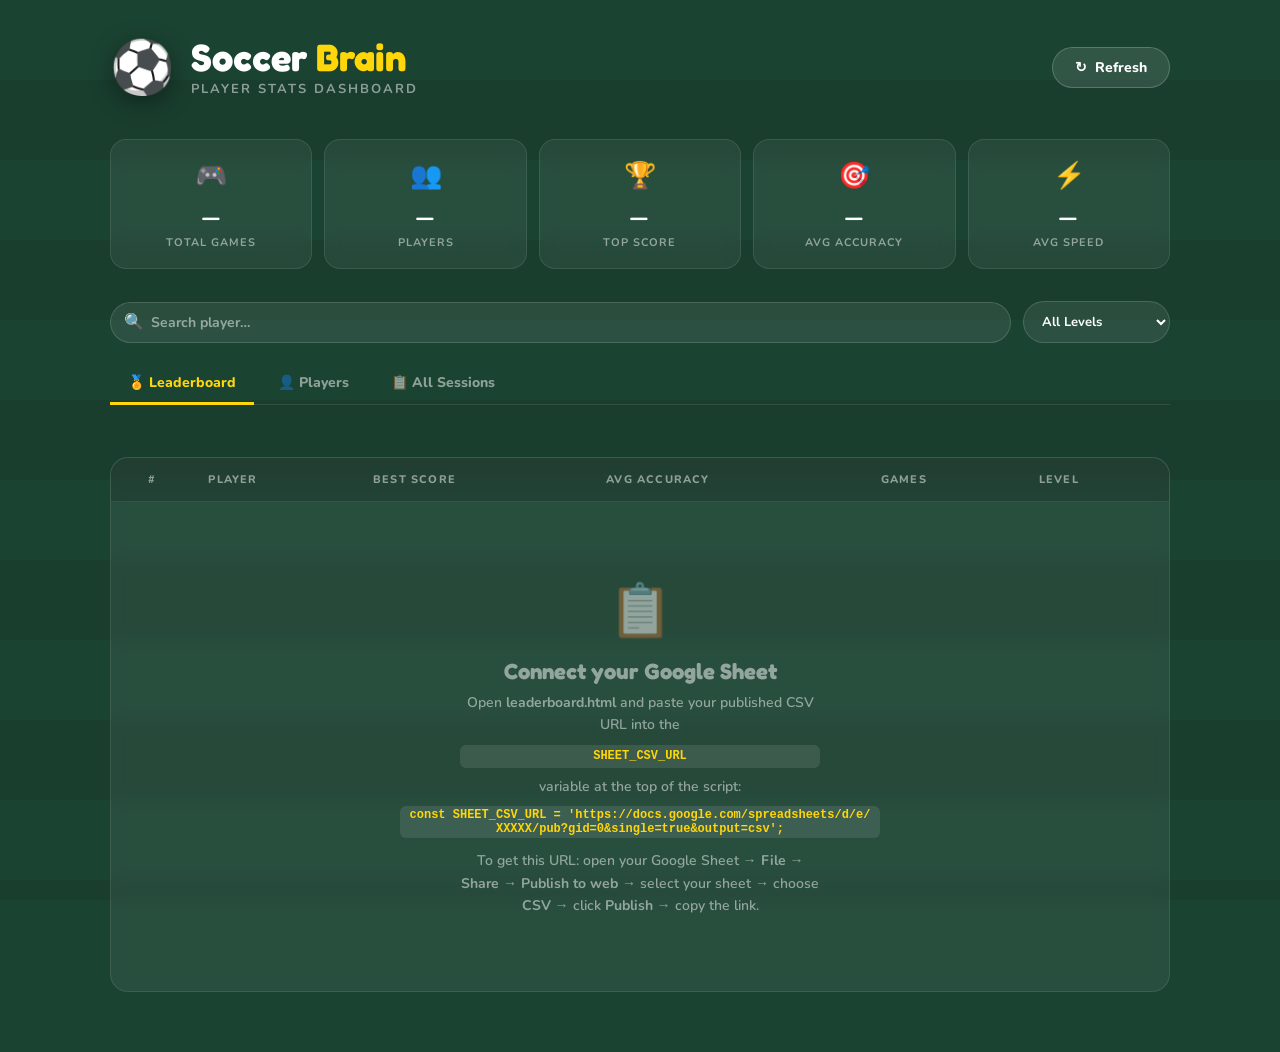
==== leaderboard.html @ 2aa55197 "Add files via upload" ====
<!DOCTYPE html>
<html lang="en">
<head>
  <meta charset="UTF-8" />
  <meta name="viewport" content="width=device-width, initial-scale=1.0" />
  <title>Soccer Brain — Leaderboard 📊</title>
  <link rel="preconnect" href="https://fonts.googleapis.com" />
  <link href="https://fonts.googleapis.com/css2?family=Fredoka+One&family=Nunito:wght@400;600;700;800;900&display=swap" rel="stylesheet" />
  <style>
    /* ── PASTE YOUR SHEET CSV URL HERE ── */
    /* See instructions at the bottom of this file */

    :root {
      --grass: #1b4332;
      --grass-mid: #2d6a4f;
      --grass-light: #40916c;
      --accent: #ffd60a;
      --accent2: #ff6b35;
      --red: #e63946;
      --blue: #4a90d9;
      --white: #f8f9fa;
      --card: rgba(255,255,255,0.06);
      --card-border: rgba(255,255,255,0.1);
      --text: #f1f1f1;
      --text-dim: rgba(255,255,255,0.5);
      --font-head: 'Fredoka One', cursive;
      --font-body: 'Nunito', sans-serif;
    }

    * { box-sizing: border-box; margin: 0; padding: 0; }

    body {
      font-family: var(--font-body);
      background: var(--grass);
      color: var(--text);
      min-height: 100vh;
      overflow-x: hidden;
    }

    /* pitch stripes */
    body::before {
      content: '';
      position: fixed; inset: 0;
      background: repeating-linear-gradient(
        180deg,
        transparent 0px, transparent 80px,
        rgba(0,0,0,0.07) 80px, rgba(0,0,0,0.07) 160px
      );
      pointer-events: none;
      z-index: 0;
    }

    .page-wrap {
      position: relative; z-index: 1;
      max-width: 1100px;
      margin: 0 auto;
      padding: 32px 20px 60px;
    }

    /* ── HEADER ── */
    .page-header {
      display: flex; align-items: center; justify-content: space-between;
      flex-wrap: wrap; gap: 16px;
      margin-bottom: 36px;
    }

    .header-left {
      display: flex; align-items: center; gap: 16px;
    }

    .ball-icon {
      font-size: 52px;
      animation: bounce 2s ease-in-out infinite;
      filter: drop-shadow(0 6px 12px rgba(0,0,0,0.4));
    }

    @keyframes bounce {
      0%, 100% { transform: translateY(0); }
      50% { transform: translateY(-10px); }
    }

    .header-titles h1 {
      font-family: var(--font-head);
      font-size: 38px;
      line-height: 1;
      color: white;
    }
    .header-titles h1 span { color: var(--accent); }
    .header-titles p {
      font-size: 13px;
      font-weight: 700;
      color: var(--text-dim);
      text-transform: uppercase;
      letter-spacing: 2px;
      margin-top: 4px;
    }

    .btn-refresh {
      background: rgba(255,255,255,0.1);
      border: 1.5px solid rgba(255,255,255,0.2);
      color: white;
      font-family: var(--font-body);
      font-weight: 800;
      font-size: 14px;
      padding: 10px 22px;
      border-radius: 50px;
      cursor: pointer;
      transition: background 0.15s;
      display: flex; align-items: center; gap: 8px;
    }
    .btn-refresh:hover { background: rgba(255,255,255,0.2); }
    .btn-refresh.spinning .refresh-icon { animation: spin 0.8s linear infinite; }
    @keyframes spin { to { transform: rotate(360deg); } }

    /* ── SUMMARY CARDS ── */
    .summary-row {
      display: grid;
      grid-template-columns: repeat(auto-fit, minmax(140px, 1fr));
      gap: 12px;
      margin-bottom: 32px;
    }

    .summary-card {
      background: var(--card);
      border: 1px solid var(--card-border);
      border-radius: 16px;
      padding: 18px 16px;
      text-align: center;
      backdrop-filter: blur(8px);
      animation: fadeUp 0.4s ease both;
    }

    .summary-card .sc-icon { font-size: 26px; margin-bottom: 6px; }
    .summary-card .sc-val {
      font-family: var(--font-head);
      font-size: 28px;
      color: white;
    }
    .summary-card .sc-lbl {
      font-size: 11px; font-weight: 700;
      color: var(--text-dim);
      text-transform: uppercase;
      letter-spacing: 1px;
      margin-top: 2px;
    }

    /* ── CONTROLS BAR ── */
    .controls-bar {
      display: flex; gap: 12px; flex-wrap: wrap; align-items: center;
      margin-bottom: 20px;
    }

    .search-wrap {
      position: relative; flex: 1; min-width: 200px;
    }
    .search-wrap input {
      width: 100%;
      background: rgba(255,255,255,0.08);
      border: 1.5px solid rgba(255,255,255,0.15);
      border-radius: 50px;
      color: white;
      font-family: var(--font-body);
      font-weight: 700;
      font-size: 14px;
      padding: 10px 16px 10px 40px;
      outline: none;
      transition: border-color 0.2s;
    }
    .search-wrap input::placeholder { color: var(--text-dim); }
    .search-wrap input:focus { border-color: var(--accent); }
    .search-icon {
      position: absolute; left: 14px; top: 50%;
      transform: translateY(-50%);
      font-size: 16px; pointer-events: none;
    }

    .filter-select {
      background: rgba(255,255,255,0.08);
      border: 1.5px solid rgba(255,255,255,0.15);
      color: white;
      font-family: var(--font-body);
      font-weight: 700;
      font-size: 13px;
      padding: 10px 14px;
      border-radius: 50px;
      outline: none;
      cursor: pointer;
    }
    .filter-select option { background: #1b4332; }

    .sort-btn {
      background: rgba(255,255,255,0.08);
      border: 1.5px solid rgba(255,255,255,0.15);
      color: white;
      font-family: var(--font-body);
      font-weight: 800;
      font-size: 13px;
      padding: 10px 16px;
      border-radius: 50px;
      cursor: pointer;
      transition: background 0.15s;
      white-space: nowrap;
    }
    .sort-btn.active {
      background: var(--accent);
      color: #1b1b1b;
      border-color: var(--accent);
    }
    .sort-btn:hover:not(.active) { background: rgba(255,255,255,0.15); }

    /* ── TABS ── */
    .tab-row {
      display: flex; gap: 6px;
      margin-bottom: 24px;
      border-bottom: 1px solid rgba(255,255,255,0.1);
      padding-bottom: 0;
    }

    .tab-btn {
      background: none; border: none;
      color: var(--text-dim);
      font-family: var(--font-body);
      font-weight: 800; font-size: 14px;
      padding: 10px 18px;
      cursor: pointer;
      border-bottom: 3px solid transparent;
      margin-bottom: -1px;
      transition: color 0.15s, border-color 0.15s;
    }
    .tab-btn.active {
      color: var(--accent);
      border-bottom-color: var(--accent);
    }
    .tab-btn:hover:not(.active) { color: white; }

    /* ── LEADERBOARD TABLE ── */
    #view-leaderboard, #view-players, #view-sessions { display: none; }
    #view-leaderboard.visible, #view-players.visible, #view-sessions.visible { display: block; }

    .podium-row {
      display: grid;
      grid-template-columns: repeat(auto-fit, minmax(160px, 1fr));
      gap: 12px;
      margin-bottom: 28px;
    }

    .podium-card {
      border-radius: 18px;
      padding: 20px 16px;
      text-align: center;
      position: relative;
      overflow: hidden;
      animation: fadeUp 0.5s ease both;
    }
    .podium-card.gold {
      background: linear-gradient(135deg, #7b5c00, #f5c518);
      border: 2px solid #ffd60a;
    }
    .podium-card.silver {
      background: linear-gradient(135deg, #3a3a3a, #9e9e9e);
      border: 2px solid #b0b0b0;
    }
    .podium-card.bronze {
      background: linear-gradient(135deg, #4a1c00, #c87137);
      border: 2px solid #cd7f32;
    }

    .podium-rank { font-size: 32px; margin-bottom: 6px; }
    .podium-name {
      font-family: var(--font-head);
      font-size: 22px; color: white;
      text-shadow: 0 2px 8px rgba(0,0,0,0.4);
    }
    .podium-score {
      font-family: var(--font-head);
      font-size: 36px; color: white;
      text-shadow: 0 2px 8px rgba(0,0,0,0.3);
    }
    .podium-meta { font-size: 12px; color: rgba(255,255,255,0.75); font-weight: 700; margin-top: 4px; }

    .table-wrap {
      background: var(--card);
      border: 1px solid var(--card-border);
      border-radius: 18px;
      overflow: hidden;
      backdrop-filter: blur(8px);
    }

    table {
      width: 100%;
      border-collapse: collapse;
      font-size: 14px;
    }

    thead th {
      padding: 14px 16px;
      text-align: left;
      font-size: 11px;
      font-weight: 800;
      color: var(--text-dim);
      text-transform: uppercase;
      letter-spacing: 1.2px;
      border-bottom: 1px solid rgba(255,255,255,0.08);
      background: rgba(0,0,0,0.15);
      white-space: nowrap;
      cursor: pointer;
      user-select: none;
    }
    thead th:hover { color: var(--accent); }
    thead th.sort-asc::after { content: ' ↑'; color: var(--accent); }
    thead th.sort-desc::after { content: ' ↓'; color: var(--accent); }

    tbody tr {
      border-bottom: 1px solid rgba(255,255,255,0.05);
      transition: background 0.1s;
      animation: fadeUp 0.3s ease both;
    }
    tbody tr:last-child { border-bottom: none; }
    tbody tr:hover { background: rgba(255,255,255,0.04); }

    tbody td {
      padding: 13px 16px;
      color: var(--text);
      font-weight: 700;
    }

    .rank-cell {
      font-family: var(--font-head);
      font-size: 18px;
      color: var(--text-dim);
      text-align: center;
      width: 48px;
    }
    .rank-cell.top1 { color: #ffd60a; }
    .rank-cell.top2 { color: #b0b0b0; }
    .rank-cell.top3 { color: #cd7f32; }

    .player-cell {
      display: flex; align-items: center; gap: 10px;
    }
    .player-avatar {
      width: 34px; height: 34px; border-radius: 50%;
      display: flex; align-items: center; justify-content: center;
      font-family: var(--font-head);
      font-size: 15px;
      font-weight: 900;
      flex-shrink: 0;
    }
    .player-cell-name { font-weight: 800; font-size: 15px; }

    .score-cell {
      font-family: var(--font-head);
      font-size: 20px;
      color: var(--accent);
    }

    .pct-cell { display: flex; align-items: center; gap: 8px; }
    .mini-bar-wrap { flex: 1; height: 6px; background: rgba(255,255,255,0.1); border-radius: 3px; overflow: hidden; min-width: 50px; }
    .mini-bar { height: 100%; border-radius: 3px; background: var(--grass-light); }
    .mini-bar.high { background: #52b788; }
    .mini-bar.low { background: var(--red); }

    .level-badge {
      display: inline-block;
      padding: 3px 10px;
      border-radius: 20px;
      font-size: 12px; font-weight: 800;
      background: rgba(255,255,255,0.1);
      white-space: nowrap;
    }

    .speed-cell { color: #74c69d; font-weight: 800; }
    .date-cell { color: var(--text-dim); font-size: 13px; }

    /* ── PLAYER CARD GRID ── */
    .player-grid {
      display: grid;
      grid-template-columns: repeat(auto-fill, minmax(240px, 1fr));
      gap: 16px;
    }

    .player-card {
      background: var(--card);
      border: 1px solid var(--card-border);
      border-radius: 18px;
      padding: 20px;
      animation: fadeUp 0.4s ease both;
      backdrop-filter: blur(8px);
    }

    .pc-header {
      display: flex; align-items: center; gap: 12px;
      margin-bottom: 16px;
    }
    .pc-avatar {
      width: 48px; height: 48px; border-radius: 50%;
      display: flex; align-items: center; justify-content: center;
      font-family: var(--font-head); font-size: 20px;
      font-weight: 900; flex-shrink: 0;
    }
    .pc-name {
      font-family: var(--font-head); font-size: 20px; line-height: 1.1;
    }
    .pc-games { font-size: 12px; color: var(--text-dim); font-weight: 700; }

    .pc-stats {
      display: grid; grid-template-columns: 1fr 1fr;
      gap: 8px;
    }
    .pc-stat {
      background: rgba(0,0,0,0.2);
      border-radius: 10px;
      padding: 8px 10px;
    }
    .pc-stat-val {
      font-family: var(--font-head);
      font-size: 18px;
      color: white;
    }
    .pc-stat-lbl {
      font-size: 10px; font-weight: 700;
      color: var(--text-dim);
      text-transform: uppercase;
      letter-spacing: 0.5px;
    }

    .pc-cats { margin-top: 12px; display: flex; flex-direction: column; gap: 5px; }
    .pc-cat-row { display: flex; align-items: center; gap: 6px; font-size: 12px; font-weight: 700; }
    .pc-cat-name { width: 80px; color: var(--text-dim); }
    .pc-cat-bar-wrap { flex: 1; height: 6px; background: rgba(255,255,255,0.1); border-radius: 3px; overflow: hidden; }
    .pc-cat-bar { height: 100%; border-radius: 3px; background: var(--grass-light); }
    .pc-cat-pct { width: 32px; text-align: right; color: var(--text-dim); }

    /* ── EMPTY / LOADING STATES ── */
    .state-box {
      text-align: center;
      padding: 60px 20px;
      color: var(--text-dim);
    }
    .state-box .state-icon { font-size: 52px; margin-bottom: 12px; }
    .state-box h3 { font-family: var(--font-head); font-size: 22px; color: var(--text-dim); margin-bottom: 8px; }
    .state-box p { font-size: 14px; font-weight: 600; line-height: 1.6; max-width: 360px; margin: 0 auto; }
    .state-box a { color: var(--accent); }
    .state-box code {
      background: rgba(255,255,255,0.1);
      padding: 2px 8px; border-radius: 6px;
      font-size: 12px; display: block;
      margin: 8px auto; max-width: 480px;
      word-break: break-all;
      color: var(--accent);
    }

    .loading-dots span {
      display: inline-block;
      animation: blink 1.2s ease infinite;
    }
    .loading-dots span:nth-child(2) { animation-delay: 0.2s; }
    .loading-dots span:nth-child(3) { animation-delay: 0.4s; }
    @keyframes blink { 0%,80%,100%{opacity:0.2} 40%{opacity:1} }

    @keyframes fadeUp {
      from { opacity: 0; transform: translateY(16px); }
      to { opacity: 1; transform: translateY(0); }
    }

    /* ── RESPONSIVE ── */
    @media (max-width: 600px) {
      .page-header { flex-direction: column; align-items: flex-start; }
      .podium-row { grid-template-columns: 1fr; }
      thead th.hide-mobile, tbody td.hide-mobile { display: none; }
    }
  </style>
</head>
<body>
<div class="page-wrap">

  <!-- HEADER -->
  <div class="page-header">
    <div class="header-left">
      <div class="ball-icon">⚽</div>
      <div class="header-titles">
        <h1>Soccer <span>Brain</span></h1>
        <p>Player Stats Dashboard</p>
      </div>
    </div>
    <button class="btn-refresh" id="btn-refresh" onclick="loadData()">
      <span class="refresh-icon">↻</span> Refresh
    </button>
  </div>

  <!-- SUMMARY CARDS -->
  <div class="summary-row" id="summary-row">
    <div class="summary-card" style="animation-delay:0.05s">
      <div class="sc-icon">🎮</div>
      <div class="sc-val" id="sum-games">—</div>
      <div class="sc-lbl">Total Games</div>
    </div>
    <div class="summary-card" style="animation-delay:0.1s">
      <div class="sc-icon">👥</div>
      <div class="sc-val" id="sum-players">—</div>
      <div class="sc-lbl">Players</div>
    </div>
    <div class="summary-card" style="animation-delay:0.15s">
      <div class="sc-icon">🏆</div>
      <div class="sc-val" id="sum-best-score">—</div>
      <div class="sc-lbl">Top Score</div>
    </div>
    <div class="summary-card" style="animation-delay:0.2s">
      <div class="sc-icon">🎯</div>
      <div class="sc-val" id="sum-avg-acc">—</div>
      <div class="sc-lbl">Avg Accuracy</div>
    </div>
    <div class="summary-card" style="animation-delay:0.25s">
      <div class="sc-icon">⚡</div>
      <div class="sc-val" id="sum-avg-speed">—</div>
      <div class="sc-lbl">Avg Speed</div>
    </div>
  </div>

  <!-- CONTROLS -->
  <div class="controls-bar">
    <div class="search-wrap">
      <span class="search-icon">🔍</span>
      <input type="text" id="search-input" placeholder="Search player…" oninput="applyFilters()" />
    </div>
    <select class="filter-select" id="filter-level" onchange="applyFilters()">
      <option value="">All Levels</option>
      <option value="Grasshopper">🌱 Grasshopper</option>
      <option value="Striker">⚡ Striker</option>
      <option value="Champion">🏆 Champion</option>
    </select>
  </div>

  <!-- TABS -->
  <div class="tab-row">
    <button class="tab-btn active" data-tab="leaderboard" onclick="switchTab('leaderboard')">🏅 Leaderboard</button>
    <button class="tab-btn" data-tab="players" onclick="switchTab('players')">👤 Players</button>
    <button class="tab-btn" data-tab="sessions" onclick="switchTab('sessions')">📋 All Sessions</button>
  </div>

  <!-- VIEW: LEADERBOARD -->
  <div id="view-leaderboard" class="visible">
    <div id="podium-row" class="podium-row"></div>
    <div class="table-wrap">
      <table id="leaderboard-table">
        <thead>
          <tr>
            <th style="text-align:center">#</th>
            <th onclick="sortTable('leaderboard', 'name')">Player</th>
            <th onclick="sortTable('leaderboard', 'bestScore')">Best Score</th>
            <th onclick="sortTable('leaderboard', 'avgAccuracy')" class="hide-mobile">Avg Accuracy</th>
            <th onclick="sortTable('leaderboard', 'games')" class="hide-mobile">Games</th>
            <th onclick="sortTable('leaderboard', 'level')">Level</th>
          </tr>
        </thead>
        <tbody id="leaderboard-body"></tbody>
      </table>
    </div>
  </div>

  <!-- VIEW: PLAYER CARDS -->
  <div id="view-players">
    <div class="player-grid" id="player-grid"></div>
  </div>

  <!-- VIEW: ALL SESSIONS -->
  <div id="view-sessions">
    <div class="table-wrap">
      <table id="sessions-table">
        <thead>
          <tr>
            <th onclick="sortTable('sessions', 'date')">Date</th>
            <th onclick="sortTable('sessions', 'player')">Player</th>
            <th onclick="sortTable('sessions', 'score')">Score</th>
            <th onclick="sortTable('sessions', 'accuracy')" class="hide-mobile">Accuracy</th>
            <th onclick="sortTable('sessions', 'speed')" class="hide-mobile">Avg Speed</th>
            <th onclick="sortTable('sessions', 'correct')" class="hide-mobile">Correct</th>
            <th onclick="sortTable('sessions', 'level')">Level</th>
          </tr>
        </thead>
        <tbody id="sessions-body"></tbody>
      </table>
    </div>
  </div>

</div>

<script>
/* ═══════════════════════════════════════════════════════════
   CONFIGURATION — paste your published CSV URL here
   ═══════════════════════════════════════════════════════════ */
const SHEET_CSV_URL = 'PASTE_YOUR_CSV_URL_HERE';

/* ═══════════════════════════════════════════════════════════
   STATE
   ═══════════════════════════════════════════════════════════ */
let allRows = [];       // raw parsed rows
let filtered = [];      // after search/filter
let activeTab = 'leaderboard';
let sortState = { key: null, dir: 1 };

const AVATAR_COLORS = [
  '#e63946','#2a9d8f','#f77f00','#8338ec',
  '#06d6a0','#118ab2','#ff6b35','#4a90d9',
];

function avatarColor(name) {
  let h = 0;
  for (let i = 0; i < name.length; i++) h = (h * 31 + name.charCodeAt(i)) & 0xffff;
  return AVATAR_COLORS[h % AVATAR_COLORS.length];
}

/* ═══════════════════════════════════════════════════════════
   CSV LOADING & PARSING
   ═══════════════════════════════════════════════════════════ */
async function loadData() {
  const btn = document.getElementById('btn-refresh');
  btn.classList.add('spinning');

  if (!SHEET_CSV_URL || SHEET_CSV_URL === 'PASTE_YOUR_CSV_URL_HERE') {
    showNotConfigured();
    btn.classList.remove('spinning');
    return;
  }

  try {
    // Use a CORS proxy to fetch the public CSV
    const proxyUrl = `https://corsproxy.io/?${encodeURIComponent(SHEET_CSV_URL)}`;
    const res = await fetch(proxyUrl);
    if (!res.ok) throw new Error(`HTTP ${res.status}`);
    const text = await res.text();
    allRows = parseCSV(text);
    filtered = [...allRows];
    updateSummary();
    applyFilters();
  } catch (err) {
    showError(err.message);
  } finally {
    btn.classList.remove('spinning');
  }
}

function parseCSV(text) {
  const lines = text.trim().split('\n');
  if (lines.length < 2) return [];

  // First row = headers
  const headers = lines[0].split(',').map(h => h.replace(/^"|"$/g, '').trim());

  // Column index map (matches the form field order from forms.js)
  // Timestamp, Player Name, Date, Time, Score, Accuracy, Avg Speed,
  // Correct Answers, Total Questions, Level, Passing, Shooting,
  // Defending, Positioning, Awareness, Reactions
  return lines.slice(1).map((line, i) => {
    const cols = splitCSVLine(line);
    const get = (idx) => (cols[idx] || '').replace(/^"|"$/g, '').trim();

    // Find columns by header name (case-insensitive, flexible)
    const idx = (name) => headers.findIndex(h => h.toLowerCase().includes(name.toLowerCase()));

    const tsIdx    = idx('timestamp');
    const nameIdx  = idx('player');
    const dateIdx  = idx('date');
    const timeIdx  = idx('time');
    const scoreIdx = idx('score');
    const accIdx   = idx('accuracy');
    const speedIdx = idx('speed');
    const corrIdx  = idx('correct');
    const totIdx   = idx('total');
    const levelIdx = idx('level');
    const passIdx  = idx('passing');
    const shootIdx = idx('shooting');
    const defIdx   = idx('defending');
    const posIdx   = idx('position');
    const awaIdx   = idx('awareness');
    const rxnIdx   = idx('reaction');

    return {
      _rowIndex: i,
      timestamp: tsIdx  >= 0 ? get(tsIdx)  : '',
      player:    nameIdx >= 0 ? get(nameIdx): get(1),
      date:      dateIdx >= 0 ? get(dateIdx): get(2),
      time:      timeIdx >= 0 ? get(timeIdx): get(3),
      score:     parseFloat(scoreIdx >= 0 ? get(scoreIdx) : get(4)) || 0,
      accuracy:  parseFloat(accIdx   >= 0 ? get(accIdx)  : get(5)) || 0,
      speed:     parseFloat(speedIdx >= 0 ? get(speedIdx): get(6)) || 0,
      correct:   parseInt  (corrIdx  >= 0 ? get(corrIdx) : get(7)) || 0,
      total:     parseInt  (totIdx   >= 0 ? get(totIdx)  : get(8)) || 0,
      level:     levelIdx  >= 0 ? get(levelIdx): get(9),
      passing:   parseFloat(passIdx  >= 0 ? get(passIdx) : get(10)) || null,
      shooting:  parseFloat(shootIdx >= 0 ? get(shootIdx): get(11)) || null,
      defending: parseFloat(defIdx   >= 0 ? get(defIdx)  : get(12)) || null,
      positioning: parseFloat(posIdx >= 0 ? get(posIdx)  : get(13)) || null,
      awareness: parseFloat(awaIdx   >= 0 ? get(awaIdx)  : get(14)) || null,
      reactions: parseFloat(rxnIdx   >= 0 ? get(rxnIdx)  : get(15)) || null,
    };
  }).filter(r => r.player);
}

function splitCSVLine(line) {
  const result = [];
  let cur = '', inQ = false;
  for (let i = 0; i < line.length; i++) {
    const c = line[i];
    if (c === '"') { inQ = !inQ; }
    else if (c === ',' && !inQ) { result.push(cur); cur = ''; }
    else { cur += c; }
  }
  result.push(cur);
  return result;
}

/* ═══════════════════════════════════════════════════════════
   SUMMARY
   ═══════════════════════════════════════════════════════════ */
function updateSummary() {
  const rows = allRows;
  const players = new Set(rows.map(r => r.player.toLowerCase())).size;
  const bestScore = Math.max(...rows.map(r => r.score), 0);
  const avgAcc = rows.length > 0
    ? Math.round(rows.reduce((a, r) => a + r.accuracy, 0) / rows.length)
    : 0;
  const speeds = rows.filter(r => r.speed > 0).map(r => r.speed);
  const avgSpeed = speeds.length > 0
    ? (speeds.reduce((a, b) => a + b, 0) / speeds.length).toFixed(1)
    : '—';

  document.getElementById('sum-games').textContent    = rows.length;
  document.getElementById('sum-players').textContent  = players;
  document.getElementById('sum-best-score').textContent = bestScore;
  document.getElementById('sum-avg-acc').textContent  = avgAcc + '%';
  document.getElementById('sum-avg-speed').textContent = avgSpeed !== '—' ? avgSpeed + 's' : '—';
}

/* ═══════════════════════════════════════════════════════════
   FILTERS & SEARCH
   ═══════════════════════════════════════════════════════════ */
function applyFilters() {
  const q     = document.getElementById('search-input').value.toLowerCase();
  const level = document.getElementById('filter-level').value;

  filtered = allRows.filter(r => {
    const matchName  = !q     || r.player.toLowerCase().includes(q);
    const matchLevel = !level || r.level === level;
    return matchName && matchLevel;
  });

  renderCurrentTab();
}

/* ═══════════════════════════════════════════════════════════
   TABS
   ═══════════════════════════════════════════════════════════ */
function switchTab(tab) {
  activeTab = tab;
  document.querySelectorAll('.tab-btn').forEach(b => {
    b.classList.toggle('active', b.dataset.tab === tab);
  });
  ['leaderboard', 'players', 'sessions'].forEach(t => {
    document.getElementById(`view-${t}`).classList.toggle('visible', t === tab);
  });
  renderCurrentTab();
}

function renderCurrentTab() {
  if (activeTab === 'leaderboard') renderLeaderboard();
  else if (activeTab === 'players') renderPlayers();
  else renderSessions();
}

/* ═══════════════════════════════════════════════════════════
   LEADERBOARD VIEW
   ═══════════════════════════════════════════════════════════ */
function buildPlayerMap(rows) {
  const map = {};
  rows.forEach(r => {
    const key = r.player.toLowerCase();
    if (!map[key]) {
      map[key] = { name: r.player, games: 0, bestScore: 0, totalAcc: 0, speeds: [], level: r.level,
                   passing:[], shooting:[], defending:[], positioning:[], awareness:[], reactions:[] };
    }
    const p = map[key];
    p.games++;
    p.bestScore = Math.max(p.bestScore, r.score);
    p.totalAcc += r.accuracy;
    if (r.speed > 0) p.speeds.push(r.speed);
    if (r.level) p.level = r.level; // last seen level
    ['passing','shooting','defending','positioning','awareness','reactions'].forEach(c => {
      if (r[c] !== null && !isNaN(r[c])) p[c].push(r[c]);
    });
  });
  // Aggregate
  return Object.values(map).map(p => ({
    ...p,
    avgAccuracy: p.games > 0 ? Math.round(p.totalAcc / p.games) : 0,
    avgSpeed:    p.speeds.length > 0 ? (p.speeds.reduce((a,b)=>a+b,0)/p.speeds.length).toFixed(1) : null,
    passing:     avg(p.passing), shooting: avg(p.shooting), defending: avg(p.defending),
    positioning: avg(p.positioning), awareness: avg(p.awareness), reactions: avg(p.reactions),
  })).sort((a, b) => b.bestScore - a.bestScore);
}

function avg(arr) {
  return arr.length > 0 ? Math.round(arr.reduce((a,b)=>a+b,0)/arr.length) : null;
}

function renderLeaderboard() {
  const players = buildPlayerMap(filtered);
  const tbody = document.getElementById('leaderboard-body');
  const podium = document.getElementById('podium-row');

  if (players.length === 0) {
    tbody.innerHTML = '';
    podium.innerHTML = '';
    showEmpty('leaderboard-body', 'No players match your search.');
    return;
  }

  // Podium top 3
  const podiumEmojis = ['🥇','🥈','🥉'];
  const podiumClasses = ['gold','silver','bronze'];
  podium.innerHTML = players.slice(0, 3).map((p, i) => `
    <div class="podium-card ${podiumClasses[i]}" style="animation-delay:${i*0.08}s">
      <div class="podium-rank">${podiumEmojis[i]}</div>
      <div class="podium-name">${esc(p.name)}</div>
      <div class="podium-score">${p.bestScore}</div>
      <div class="podium-meta">${p.games} game${p.games!==1?'s':''} · ${p.avgAccuracy}% acc</div>
    </div>
  `).join('');

  // Table
  tbody.innerHTML = players.map((p, i) => {
    const rankClass = i === 0 ? 'top1' : i === 1 ? 'top2' : i === 2 ? 'top3' : '';
    const color = avatarColor(p.name);
    const accBar = barHtml(p.avgAccuracy);
    return `
      <tr style="animation-delay:${i*0.04}s">
        <td class="rank-cell ${rankClass}">${i + 1}</td>
        <td>
          <div class="player-cell">
            <div class="player-avatar" style="background:${color}">${p.name.charAt(0).toUpperCase()}</div>
            <span class="player-cell-name">${esc(p.name)}</span>
          </div>
        </td>
        <td class="score-cell">${p.bestScore}</td>
        <td class="hide-mobile">${accBar}</td>
        <td class="hide-mobile">${p.games}</td>
        <td><span class="level-badge">${levelEmoji(p.level)} ${esc(p.level)}</span></td>
      </tr>
    `;
  }).join('');
}

/* ═══════════════════════════════════════════════════════════
   PLAYERS VIEW
   ═══════════════════════════════════════════════════════════ */
function renderPlayers() {
  const players = buildPlayerMap(filtered);
  const grid = document.getElementById('player-grid');

  if (players.length === 0) {
    grid.innerHTML = `<div style="grid-column:1/-1">${emptyHtml('No players found.')}</div>`;
    return;
  }

  const cats = [
    ['passing','🔄 Pass'],['shooting','🥅 Shot'],['defending','🛡️ Def'],
    ['positioning','📍 Pos'],['awareness','👀 Aware'],['reactions','⚡ React'],
  ];

  grid.innerHTML = players.map((p, i) => {
    const color = avatarColor(p.name);
    const catRows = cats
      .filter(([k]) => p[k] !== null)
      .map(([k, label]) => `
        <div class="pc-cat-row">
          <span class="pc-cat-name">${label}</span>
          <div class="pc-cat-bar-wrap"><div class="pc-cat-bar" style="width:${p[k]}%"></div></div>
          <span class="pc-cat-pct">${p[k]}%</span>
        </div>
      `).join('');

    return `
      <div class="player-card" style="animation-delay:${i*0.05}s">
        <div class="pc-header">
          <div class="pc-avatar" style="background:${color}">${p.name.charAt(0).toUpperCase()}</div>
          <div>
            <div class="pc-name">${esc(p.name)}</div>
            <div class="pc-games">${p.games} game${p.games!==1?'s':''} · ${levelEmoji(p.level)} ${esc(p.level)}</div>
          </div>
        </div>
        <div class="pc-stats">
          <div class="pc-stat">
            <div class="pc-stat-val">${p.bestScore}</div>
            <div class="pc-stat-lbl">Best Score</div>
          </div>
          <div class="pc-stat">
            <div class="pc-stat-val">${p.avgAccuracy}%</div>
            <div class="pc-stat-lbl">Avg Accuracy</div>
          </div>
          <div class="pc-stat">
            <div class="pc-stat-val">${p.avgSpeed ? p.avgSpeed+'s' : '—'}</div>
            <div class="pc-stat-lbl">Avg Speed</div>
          </div>
          <div class="pc-stat">
            <div class="pc-stat-val">${p.games}</div>
            <div class="pc-stat-lbl">Games</div>
          </div>
        </div>
        ${catRows ? `<div class="pc-cats">${catRows}</div>` : ''}
      </div>
    `;
  }).join('');
}

/* ═══════════════════════════════════════════════════════════
   SESSIONS VIEW
   ═══════════════════════════════════════════════════════════ */
function renderSessions() {
  const rows = [...filtered].sort((a, b) => {
    // Sort by timestamp desc by default
    const ta = new Date(a.timestamp || a.date + ' ' + a.time);
    const tb = new Date(b.timestamp || b.date + ' ' + b.time);
    return tb - ta;
  });

  const tbody = document.getElementById('sessions-body');
  if (rows.length === 0) {
    tbody.innerHTML = '';
    showEmpty('sessions-body', 'No sessions match your search.');
    return;
  }

  tbody.innerHTML = rows.map((r, i) => {
    const color = avatarColor(r.player);
    const accBar = barHtml(r.accuracy);
    const dateStr = r.date || r.timestamp?.split('T')[0] || '—';
    return `
      <tr style="animation-delay:${Math.min(i,15)*0.03}s">
        <td class="date-cell">${esc(dateStr)} <span style="color:var(--text-dim);font-size:12px">${esc(r.time||'')}</span></td>
        <td>
          <div class="player-cell">
            <div class="player-avatar" style="background:${color};width:28px;height:28px;font-size:12px">${r.player.charAt(0).toUpperCase()}</div>
            <span>${esc(r.player)}</span>
          </div>
        </td>
        <td class="score-cell">${r.score}</td>
        <td class="hide-mobile">${accBar}</td>
        <td class="speed-cell hide-mobile">${r.speed > 0 ? r.speed + 's' : '—'}</td>
        <td class="hide-mobile" style="color:var(--text-dim)">${r.correct}/${r.total}</td>
        <td><span class="level-badge">${levelEmoji(r.level)} ${esc(r.level)}</span></td>
      </tr>
    `;
  }).join('');
}

/* ═══════════════════════════════════════════════════════════
   SORT
   ═══════════════════════════════════════════════════════════ */
function sortTable(view, key) {
  if (sortState.key === key) sortState.dir *= -1;
  else { sortState.key = key; sortState.dir = -1; }

  if (view === 'leaderboard' || view === 'players') {
    const players = buildPlayerMap(filtered);
    players.sort((a, b) => {
      const va = a[key] ?? '', vb = b[key] ?? '';
      return typeof va === 'number' ? (va - vb) * sortState.dir
        : String(va).localeCompare(String(vb)) * sortState.dir;
    });
    // Re-render with sorted order
    if (view === 'leaderboard') renderFromSorted(players);
    else renderPlayersFromSorted(players);
  } else {
    filtered.sort((a, b) => {
      const va = a[key] ?? '', vb = b[key] ?? '';
      return typeof va === 'number' ? (va - vb) * sortState.dir
        : String(va).localeCompare(String(vb)) * sortState.dir;
    });
    renderSessions();
  }
}

/* ═══════════════════════════════════════════════════════════
   HELPERS
   ═══════════════════════════════════════════════════════════ */
function barHtml(pct) {
  const cls = pct >= 70 ? 'high' : pct < 40 ? 'low' : '';
  return `<div class="pct-cell">
    <div class="mini-bar-wrap"><div class="mini-bar ${cls}" style="width:${pct}%"></div></div>
    <span style="font-size:13px;font-weight:800;min-width:38px">${pct}%</span>
  </div>`;
}

function levelEmoji(level) {
  const map = { 'Grasshopper':'🌱', 'Striker':'⚡', 'Champion':'🏆' };
  return map[level] || '⚽';
}

function esc(str) {
  return String(str || '').replace(/&/g,'&amp;').replace(/</g,'&lt;').replace(/>/g,'&gt;');
}

function showEmpty(bodyId, msg) {
  const el = document.getElementById(bodyId);
  if (el) el.innerHTML = `<tr><td colspan="10" style="text-align:center;padding:40px;color:var(--text-dim);font-weight:700">${msg}</td></tr>`;
}

function emptyHtml(msg) {
  return `<div class="state-box"><div class="state-icon">🔍</div><h3>No Results</h3><p>${msg}</p></div>`;
}

function showNotConfigured() {
  const views = ['leaderboard-body','sessions-body','player-grid'];
  const html = `
    <div class="state-box">
      <div class="state-icon">📋</div>
      <h3>Connect your Google Sheet</h3>
      <p>Open <strong>leaderboard.html</strong> and paste your published CSV URL into the <code>SHEET_CSV_URL</code> variable at the top of the script:</p>
      <code>const SHEET_CSV_URL = 'https://docs.google.com/spreadsheets/d/e/XXXXX/pub?gid=0&single=true&output=csv';</code>
      <p style="margin-top:12px">To get this URL: open your Google Sheet → <strong>File → Share → Publish to web</strong> → select your sheet → choose <strong>CSV</strong> → click <strong>Publish</strong> → copy the link.</p>
    </div>
  `;
  document.getElementById('leaderboard-body').innerHTML = `<tr><td colspan="10">${html}</td></tr>`;
  document.getElementById('player-grid').innerHTML = html;
  document.getElementById('sessions-body').innerHTML = `<tr><td colspan="10">${html}</td></tr>`;
  document.getElementById('podium-row').innerHTML = '';
}

function showError(msg) {
  const html = `
    <div class="state-box">
      <div class="state-icon">⚠️</div>
      <h3>Couldn't load data</h3>
      <p>Make sure your Google Sheet is published as a CSV and the URL in <code>SHEET_CSV_URL</code> is correct.<br><br><small style="color:var(--red)">${esc(msg)}</small></p>
    </div>
  `;
  document.getElementById('leaderboard-body').innerHTML = `<tr><td colspan="10">${html}</td></tr>`;
  document.getElementById('player-grid').innerHTML = html;
  document.getElementById('sessions-body').innerHTML = `<tr><td colspan="10">${html}</td></tr>`;
  document.getElementById('podium-row').innerHTML = '';
}

/* ═══════════════════════════════════════════════════════════
   INIT
   ═══════════════════════════════════════════════════════════ */
loadData();
</script>
</body>
</html>
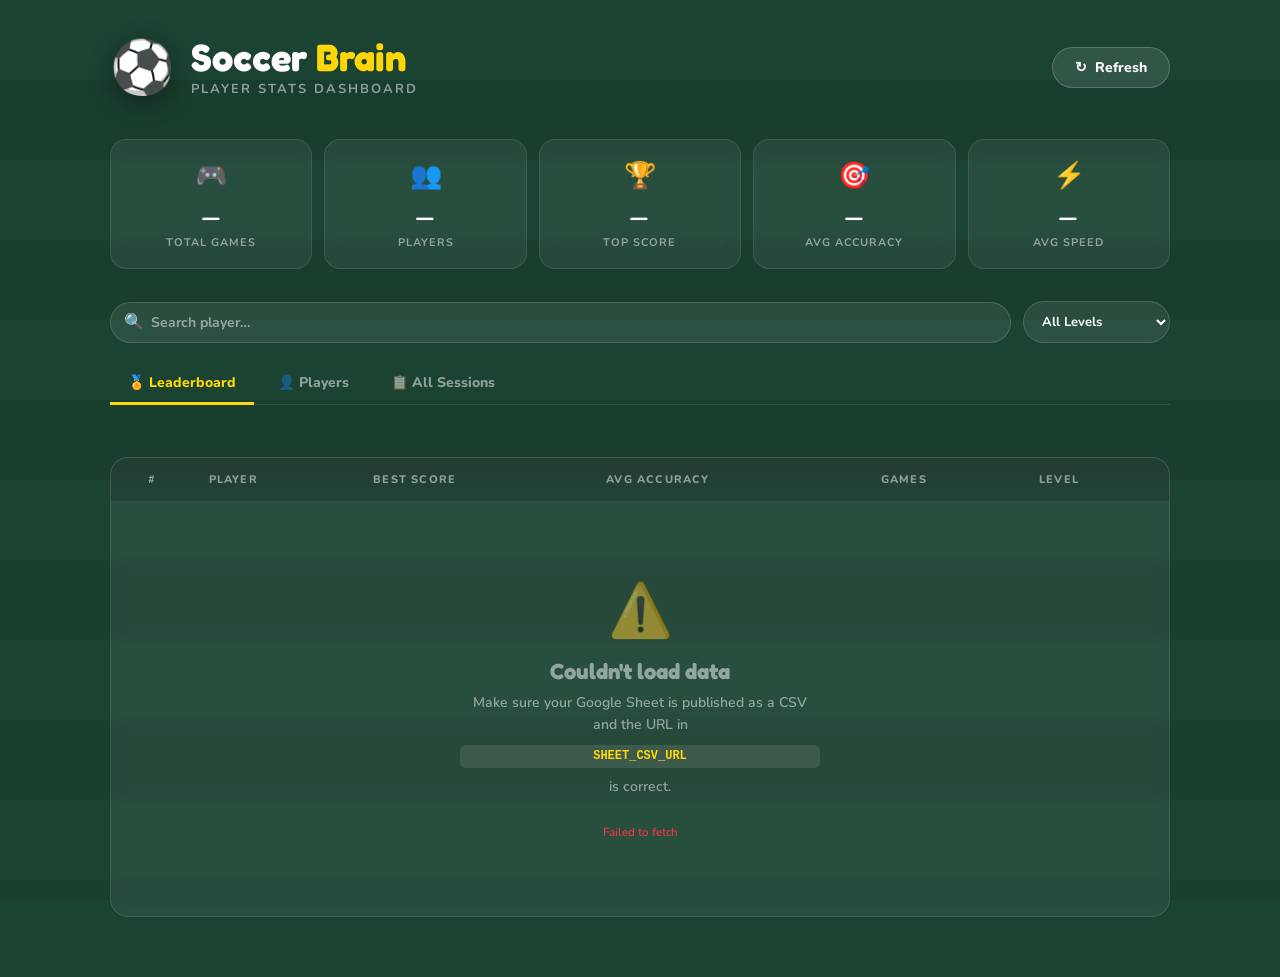
==== commit 7e2af8b0: "Update leaderboard.html" ====
--- a/leaderboard.html
+++ b/leaderboard.html
@@ -589,7 +589,7 @@
 /* ═══════════════════════════════════════════════════════════
    CONFIGURATION — paste your published CSV URL here
    ═══════════════════════════════════════════════════════════ */
-const SHEET_CSV_URL = 'PASTE_YOUR_CSV_URL_HERE';
+const SHEET_CSV_URL = 'https://docs.google.com/spreadsheets/d/e/2PACX-1vTd3eBcyrAm8ctH_fvsElO8UUF_bWOH3ywJIk1-Zpnk0J7-fRp11_ndTJVVZJRIeRiWiLjg6X_mAFzz/pub?gid=900258406&single=true&output=csv';
 
 /* ═══════════════════════════════════════════════════════════
    STATE
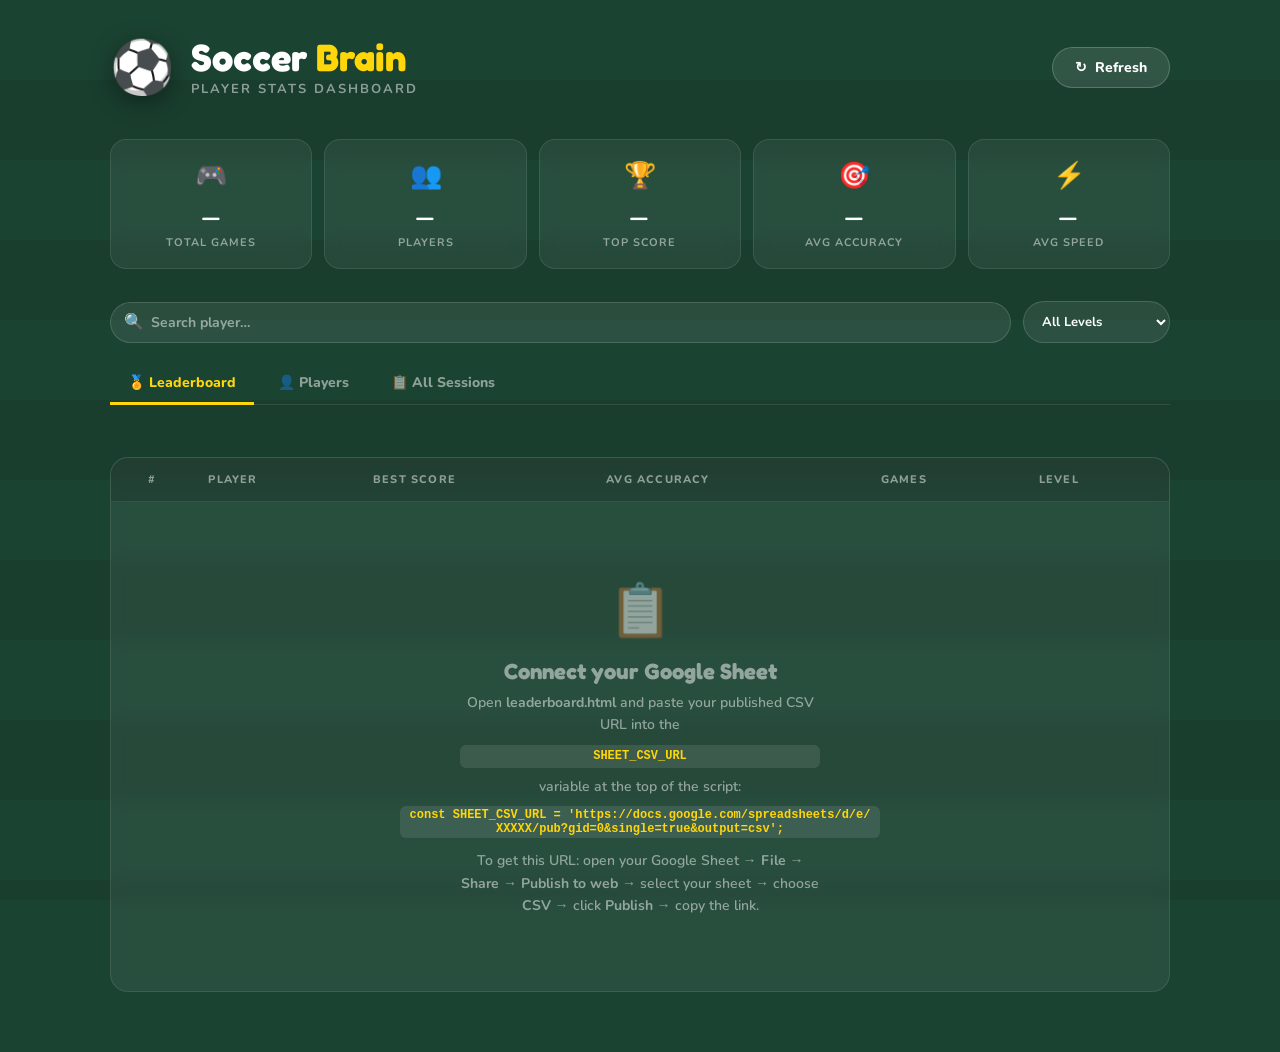
==== commit 07c99e18: "Add files via upload" ====
--- a/leaderboard.html
+++ b/leaderboard.html
@@ -589,7 +589,7 @@
 /* ═══════════════════════════════════════════════════════════
    CONFIGURATION — paste your published CSV URL here
    ═══════════════════════════════════════════════════════════ */
-const SHEET_CSV_URL = 'https://docs.google.com/spreadsheets/d/e/2PACX-1vTd3eBcyrAm8ctH_fvsElO8UUF_bWOH3ywJIk1-Zpnk0J7-fRp11_ndTJVVZJRIeRiWiLjg6X_mAFzz/pub?gid=900258406&single=true&output=csv';
+const SHEET_CSV_URL = 'PASTE_YOUR_CSV_URL_HERE';
 
 /* ═══════════════════════════════════════════════════════════
    STATE
@@ -623,21 +623,37 @@
     return;
   }
 
-  try {
-    // Use a CORS proxy to fetch the public CSV
-    const proxyUrl = `https://corsproxy.io/?${encodeURIComponent(SHEET_CSV_URL)}`;
-    const res = await fetch(proxyUrl);
-    if (!res.ok) throw new Error(`HTTP ${res.status}`);
-    const text = await res.text();
-    allRows = parseCSV(text);
-    filtered = [...allRows];
-    updateSummary();
-    applyFilters();
-  } catch (err) {
-    showError(err.message);
-  } finally {
-    btn.classList.remove('spinning');
+  // Try multiple CORS proxies in sequence — desktop browsers can block specific ones
+  const proxies = [
+    url => `https://corsproxy.io/?${encodeURIComponent(url)}`,
+    url => `https://api.allorigins.win/raw?url=${encodeURIComponent(url)}`,
+    url => `https://thingproxy.freeboard.io/fetch/${url}`,
+  ];
+
+  let lastErr = null;
+  for (const makeProxy of proxies) {
+    try {
+      const proxyUrl = makeProxy(SHEET_CSV_URL);
+      const res = await fetch(proxyUrl, { cache: 'no-store' });
+      if (!res.ok) throw new Error(`HTTP ${res.status}`);
+      const text = await res.text();
+      // Sanity check — a valid CSV will have commas
+      if (!text.includes(',')) throw new Error('Response does not look like CSV');
+      allRows = parseCSV(text);
+      filtered = [...allRows];
+      updateSummary();
+      applyFilters();
+      btn.classList.remove('spinning');
+      return; // success — stop trying
+    } catch (err) {
+      lastErr = err;
+      // Try next proxy
+    }
   }
+
+  // All proxies failed
+  showError(`All fetch attempts failed. Last error: ${lastErr?.message}. Make sure your Sheet is published as CSV (File → Share → Publish to web).`);
+  btn.classList.remove('spinning');
 }
 
 function parseCSV(text) {
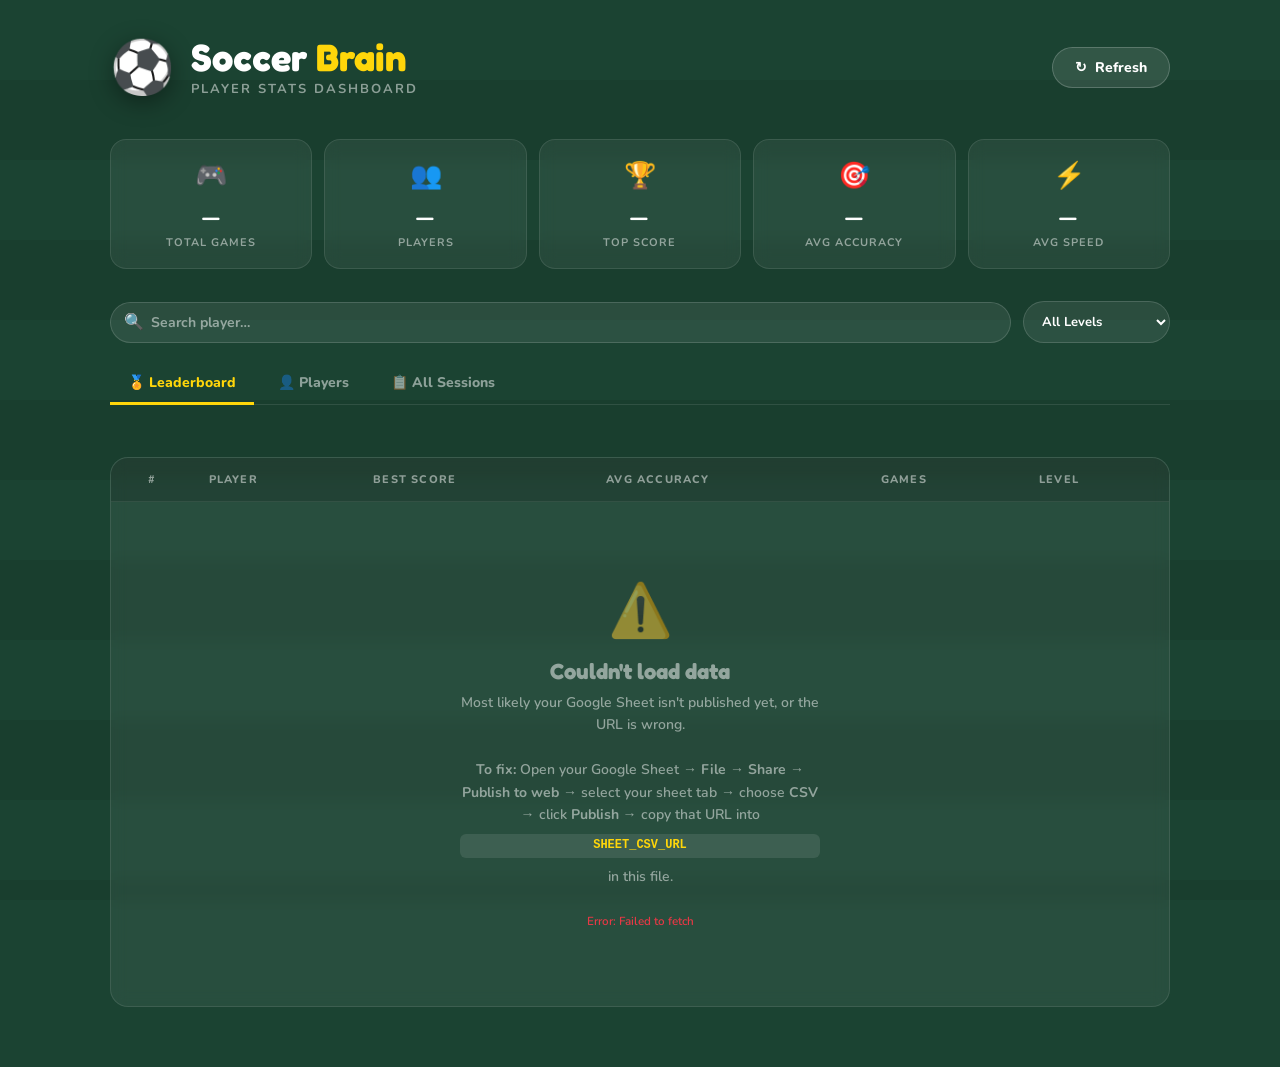
==== commit cac68675: "Update leaderboard.html" ====
--- a/leaderboard.html
+++ b/leaderboard.html
@@ -589,7 +589,7 @@
 /* ═══════════════════════════════════════════════════════════
    CONFIGURATION — paste your published CSV URL here
    ═══════════════════════════════════════════════════════════ */
-const SHEET_CSV_URL = 'PASTE_YOUR_CSV_URL_HERE';
+const SHEET_CSV_URL = 'https://docs.google.com/spreadsheets/d/e/2PACX-1vTd3eBcyrAm8ctH_fvsElO8UUF_bWOH3ywJIk1-Zpnk0J7-fRp11_ndTJVVZJRIeRiWiLjg6X_mAFzz/pub?gid=900258406&single=true&output=csv';
 
 /* ═══════════════════════════════════════════════════════════
    STATE
@@ -623,36 +623,36 @@
     return;
   }
 
-  // Try multiple CORS proxies in sequence — desktop browsers can block specific ones
-  const proxies = [
-    url => `https://corsproxy.io/?${encodeURIComponent(url)}`,
-    url => `https://api.allorigins.win/raw?url=${encodeURIComponent(url)}`,
-    url => `https://thingproxy.freeboard.io/fetch/${url}`,
+  showLoading();
+
+  // Google's published CSV supports direct fetch — try that first, then proxies
+  const attempts = [
+    url => url,                                                              // 1. direct
+    url => `https://corsproxy.io/?${encodeURIComponent(url)}`,              // 2. corsproxy
+    url => `https://api.allorigins.win/raw?url=${encodeURIComponent(url)}`, // 3. allorigins
   ];
 
   let lastErr = null;
-  for (const makeProxy of proxies) {
+  for (const makeUrl of attempts) {
     try {
-      const proxyUrl = makeProxy(SHEET_CSV_URL);
-      const res = await fetch(proxyUrl, { cache: 'no-store' });
+      const fetchUrl = makeUrl(SHEET_CSV_URL);
+      const res = await fetch(fetchUrl, { cache: 'no-store', mode: 'cors' });
       if (!res.ok) throw new Error(`HTTP ${res.status}`);
       const text = await res.text();
-      // Sanity check — a valid CSV will have commas
-      if (!text.includes(',')) throw new Error('Response does not look like CSV');
+      if (text.trim().length < 10) throw new Error('Empty response');
+      if (text.trim().startsWith('<')) throw new Error('Got HTML instead of CSV — sheet may not be published');
       allRows = parseCSV(text);
       filtered = [...allRows];
       updateSummary();
       applyFilters();
       btn.classList.remove('spinning');
-      return; // success — stop trying
+      return;
     } catch (err) {
       lastErr = err;
-      // Try next proxy
     }
   }
 
-  // All proxies failed
-  showError(`All fetch attempts failed. Last error: ${lastErr?.message}. Make sure your Sheet is published as CSV (File → Share → Publish to web).`);
+  showError(lastErr?.message || 'Unknown error');
   btn.classList.remove('spinning');
 }
 
@@ -1025,6 +1025,21 @@
   return `<div class="state-box"><div class="state-icon">🔍</div><h3>No Results</h3><p>${msg}</p></div>`;
 }
 
+function showLoading() {
+  const html = `<tr><td colspan="10"><div class="state-box">
+    <div class="state-icon">⚽</div>
+    <h3>Loading<span class="loading-dots"><span>.</span><span>.</span><span>.</span></span></h3>
+    <p>Fetching data from Google Sheets</p>
+  </div></td></tr>`;
+  document.getElementById('leaderboard-body').innerHTML = html;
+  document.getElementById('sessions-body').innerHTML = html;
+  document.getElementById('player-grid').innerHTML = `<div style="grid-column:1/-1"><div class="state-box">
+    <div class="state-icon">⚽</div>
+    <h3>Loading<span class="loading-dots"><span>.</span><span>.</span><span>.</span></span></h3>
+  </div></div>`;
+  document.getElementById('podium-row').innerHTML = '';
+}
+
 function showNotConfigured() {
   const views = ['leaderboard-body','sessions-body','player-grid'];
   const html = `
@@ -1047,7 +1062,13 @@
     <div class="state-box">
       <div class="state-icon">⚠️</div>
       <h3>Couldn't load data</h3>
-      <p>Make sure your Google Sheet is published as a CSV and the URL in <code>SHEET_CSV_URL</code> is correct.<br><br><small style="color:var(--red)">${esc(msg)}</small></p>
+      <p>
+        Most likely your Google Sheet isn't published yet, or the URL is wrong.<br><br>
+        <strong>To fix:</strong> Open your Google Sheet → <strong>File → Share → Publish to web</strong>
+        → select your sheet tab → choose <strong>CSV</strong> → click <strong>Publish</strong>
+        → copy that URL into <code>SHEET_CSV_URL</code> in this file.<br><br>
+        <small style="color:var(--red)">Error: ${esc(msg)}</small>
+      </p>
     </div>
   `;
   document.getElementById('leaderboard-body').innerHTML = `<tr><td colspan="10">${html}</td></tr>`;
